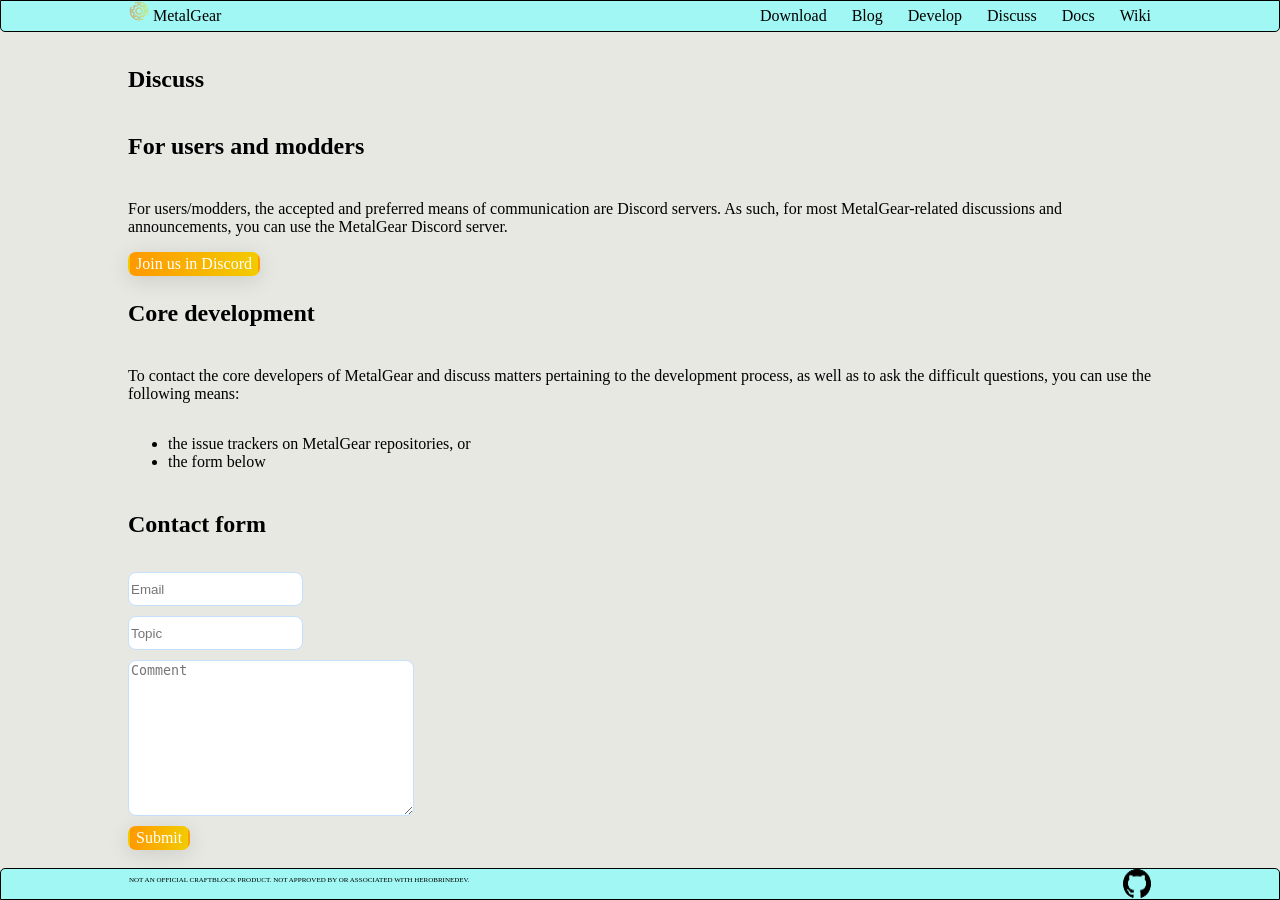
==== discuss.html @ 9be31be1 "project" ====
<!DOCTYPE html>
<html lang = "en">
    <head>
        <meta charset="utf-8" name="viewport" content="width=device-width, initial-scale=1.0">
        <title>HomePage-WhiteHats</title>
        <!--<meta name="description" content="WhiteHats home page">
        <meta name="keywords" content="cybersecurity,Malware,Network">-->
        <link rel="icon" href="images/logo.png" type="image/png">
        <link rel="stylesheet" href="styles/main.css">
    </head>
    <body>
        <header>
            <div> 
                <img src="images/logo.png" alt="MetalGear logo" height="20" width="20">
                <a href="index.html">MetalGear</a>
            </div> 
            
           <img src="images/menu.svg" height="30" width="30" alt="" id="menuBtn">
                     
            <nav id="nav">
                <a href="download.html">Download</a>
                <a href="#">Blog</a>
                <a href="#">Develop</a>
                <a href="#">Discuss</a>
                <a href="#">Docs</a>
                <a href="#">Wiki</a>
            </nav>
        </header>

        <main>
            
            <h1>Discuss</h1>

            <h3>For users and modders</h3>
            <p>For users/modders, the accepted and preferred means of communication are Discord servers. As such, for most MetalGear-related discussions and announcements, you can use the MetalGear Discord server.</p>
            <button>Join us in Discord</button>
            

            <h3>Core development</h3>
            <p>To contact the core developers of MetalGear and discuss matters pertaining to the development process, as well as to ask the difficult questions, you can use the following means: </p>
            <ul>
                <li>the issue trackers on MetalGear repositories, or</li>
                <li>the form below</li>
            </ul>
            

            <form id="form">
                <h3>Contact form</h3>
                <input type="email" placeholder="Email" id="email">
                <input type="text" placeholder="Topic" id="topic">
                <textarea id="comment" rows="5" cols="33" placeholder="Comment"></textarea>
                <p id="formError"></p>
                <button>Submit</button>
            </form>
        </main>
        
        <footer> 
                <p>NOT AN OFFICIAL CRAFTBLOCK PRODUCT. NOT APPROVED BY OR ASSOCIATED WITH HEROBRINEDEV.</p>
                <img src="images/Git.png" alt="">
        </footer>
    </body>
    <script src="scripts/main.js"></script>
    <script src="scripts/form.js"></script>
</html>
---- styles/main.css ----
body {
    margin: 0;
    background: #E7E8E2;
    font-family: 'Segoe UI';
    font-size: 14px;
    min-height: 100vh;

    display: flex;
    flex-direction: column;
}

h1, h3 {
    font-family: Impact;
    font-size: 20px;
}

a {
    font-family: Impact;
    text-decoration: none;
    color: inherit;
}

header {
    border-bottom-right-radius: 5px;
    border-bottom-left-radius: 5px;
}

header, footer {
    display: flex;
    flex-direction: row;
    justify-content: space-between;
    padding-left: 10%;
    padding-right: 10%;

    background: #A1F7F3;
    border: 1px solid #000;
    min-height: 30px;    
}

footer {
    font-size: 7px;
    border-top-right-radius: 5px;
    border-top-left-radius: 5px;
}

button {
    border-radius: 8px;
    border-color: transparent;
    background: linear-gradient(90deg, #F90 0%, #F2CB00 100%);
    box-shadow: 0 4px 22px 0 rgba(0, 0, 0, 0.12);

    color: white;
    font-family: Impact;
    font-size: 16px;
}

button:hover {
  transform: translateY(-2px);

  box-shadow: 0 6px 14px rgba(0,0,0,0.2);
}

button:active {
  transform: scale(0.96);

  box-shadow: 0 2px 6px rgba(0,0,0,0.2);
}

main {
    display: flex;
    flex-direction: column;
    align-items: flex-start;
    justify-content: center;
    flex-grow: 1;

    padding: 15px;
    padding-left: 10%;
    padding-right: 10%;
}

hgroup {
    display: flex;
    flex-direction: column;
    align-items: center;
    width: stretch;
}


article {
    display: flex;
    flex-direction: column;
    align-items: flex-start;
}

form {
    display: flex;
    flex-direction: column;
    align-items: flex-start;
    justify-content: space-evenly;
    gap: 10px;
}

input, textarea {
    min-height: 30px;
    border-radius: 8px;
    border: 1px solid #C5E0FF;
    background:  white;
}

#comment {
    min-height: 150px;
}

form > #formError {
    color: red;
    display: none;
}

#menuBtn {
    cursor: pointer;
}

nav {
    display: none;
}

nav.active {
    display: flex;
    flex-direction: column;

    position: absolute;
    top: 35px;
    right: 16px;

    background: #E7E8E2;
    border-radius: 10px;
    box-shadow: 0 4px 12px rgba(0,0,0,0.3);

    z-index: 1;
}

@media (min-width: 800px) {

    body {
        font-size: 16px;
    }

    h1, h3 {
        font-size: 24px;
    }

    section {
        display: flex;
        flex-direction: row;
        
        min-width: 50%;
        gap: 5px;
        justify-content: space-between;
    }

    #menuBtn {
        display: none;
    }

    nav {
        display: flex;
        align-items: center;
        gap: 25px;
    }
}
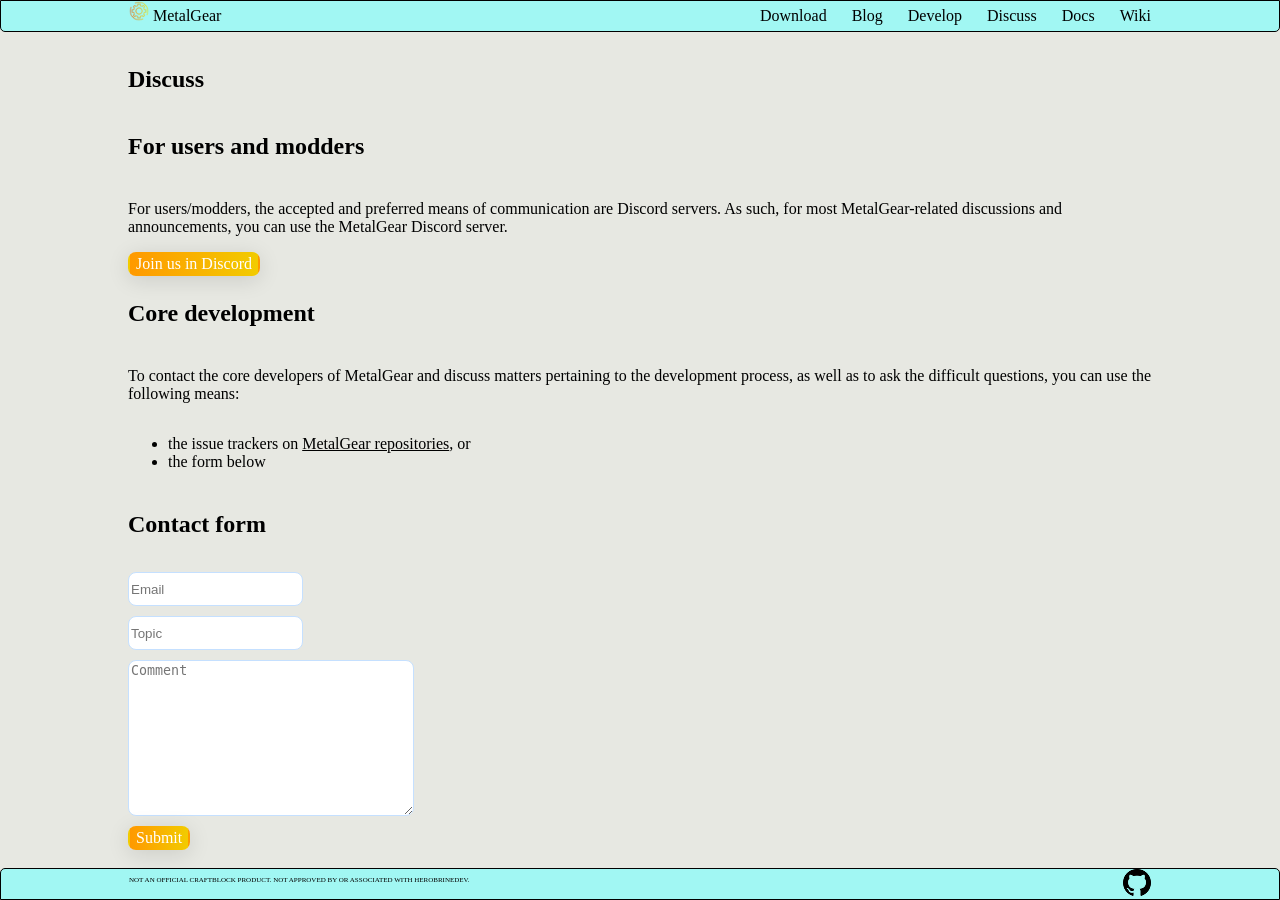
==== commit ddce2980: "project" ====
--- a/discuss.html
+++ b/discuss.html
@@ -2,9 +2,9 @@
 <html lang = "en">
     <head>
         <meta charset="utf-8" name="viewport" content="width=device-width, initial-scale=1.0">
-        <title>HomePage-WhiteHats</title>
-        <!--<meta name="description" content="WhiteHats home page">
-        <meta name="keywords" content="cybersecurity,Malware,Network">-->
+        <title>Discuss-MetalGear</title>
+        <meta name="description" content="MetalGear contact page">
+        <meta name="keywords" content="CraftBlock,Modding,Contact">
         <link rel="icon" href="images/logo.png" type="image/png">
         <link rel="stylesheet" href="styles/main.css">
     </head>
@@ -15,7 +15,7 @@
                 <a href="index.html">MetalGear</a>
             </div> 
             
-           <img src="images/menu.svg" height="30" width="30" alt="" id="menuBtn">
+           <img src="images/menu.svg" height="30" width="30" alt="menu icon" id="menuBtn">
                      
             <nav id="nav">
                 <a href="download.html">Download</a>
@@ -33,13 +33,13 @@
 
             <h3>For users and modders</h3>
             <p>For users/modders, the accepted and preferred means of communication are Discord servers. As such, for most MetalGear-related discussions and announcements, you can use the MetalGear Discord server.</p>
-            <button>Join us in Discord</button>
+            <a href="https://discord.com"><button>Join us in Discord</button></a>
             
 
             <h3>Core development</h3>
             <p>To contact the core developers of MetalGear and discuss matters pertaining to the development process, as well as to ask the difficult questions, you can use the following means: </p>
             <ul>
-                <li>the issue trackers on MetalGear repositories, or</li>
+                <li>the issue trackers on <a href="https://github.com/">MetalGear repositories</a>, or</li>
                 <li>the form below</li>
             </ul>
             
@@ -56,7 +56,7 @@
         
         <footer> 
                 <p>NOT AN OFFICIAL CRAFTBLOCK PRODUCT. NOT APPROVED BY OR ASSOCIATED WITH HEROBRINEDEV.</p>
-                <img src="images/Git.png" alt="">
+                <a href="https://github.com/"><img src="images/Git.png" alt="GitHub logo"></a>
         </footer>
     </body>
     <script src="scripts/main.js"></script>
--- a/styles/main.css
+++ b/styles/main.css
@@ -15,14 +15,17 @@
 }
 
 a {
-    font-family: Impact;
+    color: inherit;
+}
+
+header a {
     text-decoration: none;
-    color: inherit;
 }
 
 header {
     border-bottom-right-radius: 5px;
     border-bottom-left-radius: 5px;
+    font-family: Impact;
 }
 
 header, footer {
